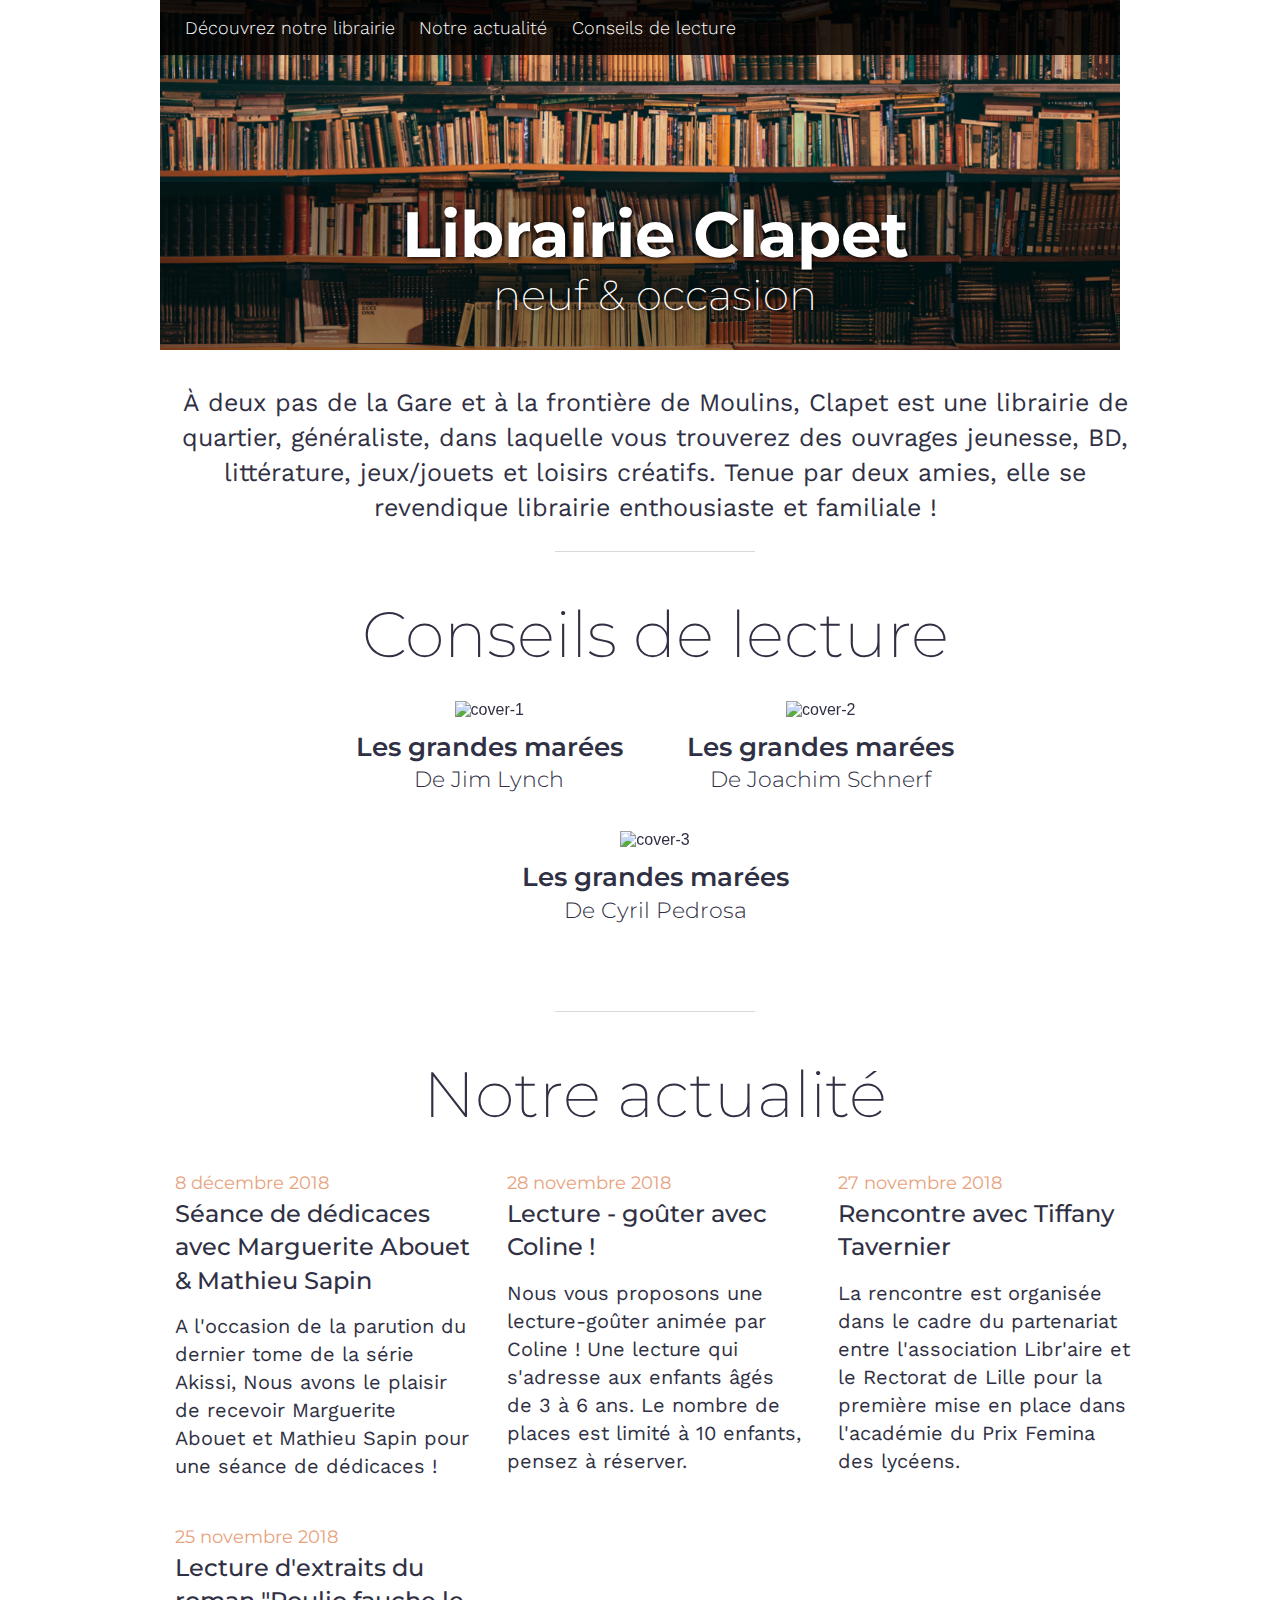
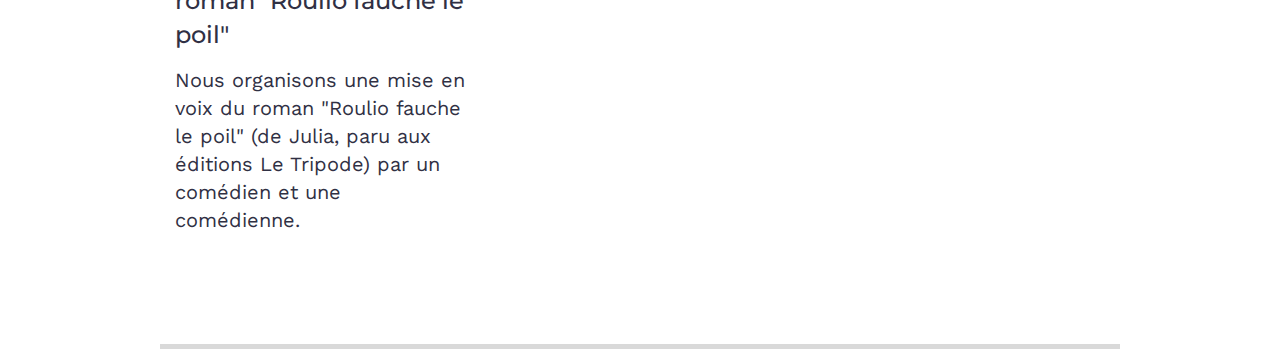
==== index.html @ ef00fdb5 "inversion photo index" ====
<!DOCTYPE html>
<html>
<head>
  <title>Librairie Clapet</title>
  <meta name="description" content="Librairie généraliste et enthousiaste !">
  <meta charset="utf-8">
  <meta http-equiv="Content-Type" content="text/html; charset=utf-8">
  <meta http-equiv="X-UA-Compatible" content="IE=edge,chrome=1">
  <meta name="viewport" content=", width=device-width, initial-scale=1">
  <link rel="shortcut icon" href="./img/favicon.ico">
  <link rel="apple-touch-icon" href="./img/favicon.ico">
  <link rel="stylesheet" href="./css/reset.css">
  <link rel="stylesheet" href="./css/main.css">
  <link href="https://fonts.googleapis.com/css?family=Montserrat:200,300,400,500,600,700|Work+Sans" rel="stylesheet">
</head>
<body>

  <div class="header page-index" id="header">
    <nav class="header__nav nav-main">
      <ul class="nav-main__list container">
        <li class="nav-main__item"><a class="nav-main__link" href="./decouvrez-notre-librairie.html">Découvrez notre librairie</a></li>
        <li class="nav-main__item"><a class="nav-main__link" href="./notre-actualite.html">Notre actualité</a></li>
        <li class="nav-main__item"><a class="nav-main__link" href="./conseils-de-lecture.html">Conseils de lecture</a></li>
      </ul>
    </nav>

    <a class="header__content container" href="./index.html">
      <h1 class="header__title">Librairie Clapet</h1>
      <p class="header__subtitle">neuf &amp; occasion</p>
    </a>
  </div>

  <div class="container page-index">
    <p class="chapo">À deux pas de la Gare et à la frontière de Moulins, Clapet est une librairie de quartier, généraliste, dans laquelle vous trouverez des ouvrages jeunesse, BD, littérature, jeux/jouets et loisirs créatifs. Tenue par deux amies, elle se revendique librairie enthousiaste et familiale !</p>

    <hr class="separator">

    <h2 class="index-title">Conseils de lecture</h2>
    <div class="honey-pot-list">
      <div class="honey-pot"><a class="honey-pot__link link-block" href="./conseils-de-lecture.html">
        <div class="honey-pot__thumbnail"><img class="honey-pot__image" src="./img/cover-1.png" alt="cover-1"></div>
        <p class="honey-pot__title">Les grandes marées</p>
        <p class="honey-pot__subtitle">De Jim Lynch</p></a></div>
        <div class="honey-pot"><a class="honey-pot__link link-block" href="./conseils-de-lecture.html">
          <div class="honey-pot__thumbnail"><img class="honey-pot__image" src="./img/cover-2.png" alt="cover-2"></div>
          <p class="honey-pot__title">Les grandes marées</p>
          <p class="honey-pot__subtitle">De Joachim Schnerf</p></a></div>
          <div class="honey-pot"><a class="honey-pot__link link-block" href="./conseils-de-lecture.html">
            <div class="honey-pot__thumbnail"><img class="honey-pot__image" src="./img/cover-3.png" alt="cover-3"></div>
            <p class="honey-pot__title">Les grandes marées</p>
            <p class="honey-pot__subtitle">De Cyril Pedrosa</p></a></div>
          </div>

<hr class="separator">

    <h2 class="index-title">Notre actualité</h2>

    <div class="news-list">
      <div class="news news-list__news">
        <a class="news__link link-block" href="./notre-actualite.html">
          <div class="news__thumbnail"><img class="news__image" src="./img/news__thumbnail-0.png" alt=""></div>
          <div class="news__content">
            <p class="news__date">8 décembre 2018</p>
            <h3 class="news__title">Séance de dédicaces avec Marguerite Abouet & Mathieu Sapin</h3>
            <p class="news__text">A l'occasion de la parution du dernier tome de la série Akissi, Nous avons le plaisir de recevoir Marguerite Abouet et Mathieu Sapin pour une séance de dédicaces !</p>
          </div>
        </a>
      </div>
      <div class="news news-list__news">
        <a class="news__link link-block" href="./notre-actualite.html">
          <div class="news__thumbnail"><img class="news__image" src="./img/news__thumbnail-1.png" alt=""></div>
          <div class="news__content">
            <p class="news__date">28 novembre 2018</p>
            <h3 class="news__title">Lecture - goûter avec Coline&nbsp;!</h3>
            <p class="news__text">Nous vous proposons une lecture-goûter animée par Coline ! Une lecture qui s'adresse aux enfants âgés de 3 à 6 ans. Le nombre de places est limité à 10 enfants, pensez à réserver.</p>
          </div>
        </a>
      </div>
      <div class="news news-list__news">
        <a class="news__link link-block" href="./notre-actualite.html">
          <div class="news__thumbnail"><img class="news__image" src="./img/news__thumbnail-2.png" alt=""></div>
          <div class="news__content">
            <p class="news__date">27 novembre 2018</p>
            <h3 class="news__title">Rencontre avec Tiffany Tavernier</h3>
            <p class="news__text">La rencontre est organisée dans le cadre du partenariat entre l'association Libr'aire et le Rectorat de Lille pour la première mise en place dans l'académie du Prix Femina des lycéens.</p>
          </div>
        </a>
      </div>
      <div class="news news-list__news">
        <a class="news__link link-block" href="./notre-actualite.html">
          <div class="news__thumbnail"><img class="news__image" src="./img/news__thumbnail-3.png" alt=""></div>
          <div class="news__content">
            <p class="news__date">25 novembre 2018</p>
            <h3 class="news__title">Lecture d'extraits du roman "Roulio fauche le poil"</h3>
            <p class="news__text">Nous organisons une mise en voix du roman "Roulio fauche le poil" (de Julia, paru aux éditions Le Tripode) par un comédien et une comédienne.</p>
          </div>
        </a>
      </div>
    </div>

   

   

          <script src="./js/main.js"></script>
        </body>
        </html>
---- css/main.css ----
/**
* -----------
* Global
* -----------
*/

body {
  max-width: 960px;
  margin: auto;
  border-bottom: 5px solid #d9d9d9;
  padding-bottom: 75px;
  font-family: Helvetica, Arial, sans-serif;
  font-weight: 400;
  color: #303044;
}

p, li, td, th, textarea, caption, pre, blockquote, label, input, select, textarea {
  font-size: 1.4em;
  line-height: 1.4;
}

li {
  margin: 5px 0;
}

p {
  margin: 15px 0;
}

b, strong, optgroup {
  font-weight: 700;
}

h1 {
  margin: 25px 0;
  font-size: 4.5em;
  font-weight: 700;
}

h2 {
  margin: 25px 0;
  font-size: 3.5em;
  font-weight: 200;
}

h3 {
  margin: 25px 0;
  font-size: 2.6em;
  font-weight: 200;
}

h4 {
  margin: 20px 0;
  font-size: 1.6em;
}

h5 {
  margin: 20px 0;
  font-size: 1.6em;
}

h6 {
  margin: 15px 0;
  font-size: 1.4em;
}

h1, h2, h3, h4, h5, h6 {
  font-family: 'Montserrat', sans-serif;
  line-height: 1;
}

a, button {
  color: #d86324;
  text-decoration: none;
}
a:hover, button:hover {
  text-decoration: underline;
}

button {
  background-color: transparent;
  color: #d86324;
}


/**
* -----------
* Layout
* -----------
*/

.container {
  margin: auto;
  padding: 0 15px;
  width: 960px;
  max-width: 100%;
}

.text-container {
  margin: auto;
  max-width: 960px;
}

.columns {
  display: flex;
}

.column {
  max-width: 100%;
}

.column + .column {
  margin-left: 40px;
}

.column--50 {
  width: 50%;
}

.column--grow {
  flex-grow: 1;
}

.column--shrink {
  flex-shrink: 1;
}

.column--580 {
  width: 580px;
}


/**
* -----------
* Objects
* -----------
*/

.list-inline {
  display: block;
  margin: 0;
  padding: 0;
}
.list-inline > * {
  display: inline-block;
  margin: 5px;
  padding: 0;
}

@media screen and (min-width: 780px) {
  .list-flex {
    display: flex;
    justify-content: space-between;
  }
}

.link-block {
  display: block;
  color: inherit;
}
.link-block:hover {
  text-decoration: none;
}

.align-left {
  text-align: left;
}

.align-center {
  text-align: center;
}

.align-right {
  text-align: right;
}

.align-justify {
  text-align: justify;
}

.align-justify.align-center {
  text-align-last: center;
}

/**
* texts & images
*/

.important {
  font-size: 2.5em;
}

.introduction {
  font-size: 1.7em;
}

.chapo {
  font-size: 25px;
  font-family: 'Work Sans', sans-serif;
  font-weight: 400;
  text-align: center;
  width: 960px;
  height: 116px;
}

.full-width {
  display: block;
  width: 100%;
  margin: 50px auto;
}


/**
* -----------
* Components
* -----------
*/


/**
* header
*/
.header {
  position: relative;
  margin-right: auto;
  margin-left: auto;
  margin-bottom: 35px;
  width: 960px;
  height: 350px;
  background: url("../img/background.jpg");
  background-size: cover;
  background-position: center bottom;
  overflow: hidden;
}


.header__content {
  display: block;
  margin: 0;
  position: absolute;
  padding-top: 20px;
  padding-bottom: 25px;
  bottom: 0;
  width: 100%;
  text-align: center;
  color: white;
  font-family: "Montserrat", "Avenir Next", Helvetica, Arial, sans-serif;
  text-shadow: 1px 1px 4px #000;
  background: rgba(0, 0, 0, 0.4);
}
.header__content:hover {
  text-decoration: none;
}

.header__title {
  font-size: 64px;
  margin: 0;
  font-weight: 700;
}

.header__subtitle {
  margin: 0;
  font-size: 42px;
  font-weight: 200;
  text-shadow: 1px 1px 5px #000;
}


.header__nav {
  background-color: rgba(0, 0, 0, 0.85);
}

.nav-main__item {
  display: inline-block;
}

.nav-main__link {
  display: block;
  font-size: 18px;
  padding: 10px;
  color: #fff;
  font-family: 'Work Sans', sans-serif;
  font-weight: 300;

}
.nav-main__link:hover {
  text-decoration: none;
  color: #d86324;
}


/**
* separator
*/
.separator {
  display: block;
  margin: 50px auto;
  width: 200px;
  height: 1px;
  border: none;
  background-color: #d9d9d9;
}


/**
* honey-pot
*/

.honey-pot-list {
  text-align: center;
}

.honey-pot {
  display: inline-block;
  margin: 0 30px 35px 30px;
  text-align: center;
}

.honey-pot__link {
  color: #303044;
}
.honey-pot__link:hover {
  color: #d86324;
}

.honey-pot__thumbnail {
  position: relative;
  display: inline-block;
  margin-bottom: 10px;
  filter: grayscale(0);
}

.honey-pot__thumbnail:hover {
  filter: grayscale(60%);
}

.honey-pot__thumbnail img {
  display: block;
}

.honey-pot__title {
  margin: 0;
  font-size: 26px;
  font-weight: 600;
  font-family: 'Montserrat', sans-serif;
}

.honey-pot__subtitle {
  margin: 0;
  font-size: 22px;
  font-weight: 300;
  font-family: 'Montserrat', sans-serif;
}



/**
* news
*/

.news__link:hover {
  color: #d86324;
}

.news__link:hover .news__thumbnail {
  -webkit-filter: grayscale(60%);
  filter: grayscale(60%);
  -webkit-transition-delay: 0ms;
  -o-transition-delay: 0ms;
  transition-delay: 0ms;
}


.news__thumbnail {
  margin-bottom: 10px;
  filter: grayscale(0);
}

.news__image {
  display: block;
  width: 100%;
}

.news__date {
  margin: 0;
  font-weight: 400;
  color: #e8a27d;
  font-size: 18px;
  font-family: 'Montserrat', sans-serif;
}

.news__title {
  margin: 0 0 15px;
  font-weight: 500;
  font-size: 24px;
  line-height: 1.4;
  font-family: 'Montserrat', sans-serif;
}

.news__text {
  margin: 0;
  font-size: 20px;
  line-height: 1.4;
  font-weight: 400;
  font-family: 'Work Sans', sans-serif;
}

.page-list .news {
  margin: 0 auto 20px auto;
  border-bottom: 1px solid #b0b0c5;
  padding-bottom: 20px;
  max-width: 320px;
}

.news--main {
  padding-bottom: 35px;
  border-bottom: 1px solid #b0b0c5;
}
.news--main .news__link {
  display: flex;
  align-items: flex-start;
}
.news--main .news__thumbnail {
  margin-bottom: 0;
  margin-right: 40px;
  min-width: 360px;
}

/**
* news-list
*/
.news-list {
  display: grid;
  grid-gap: 35px;
  grid-template-columns: repeat(3, 1fr);
  grid-template-rows: auto;
  margin-bottom: 35px;
}

.news-list .news-list__news--main {
  grid-column: span 3;
}

.news-list__news {
  grid-column: span 1;
}

/**
* -----------
* Trumps
* -----------
*/


/**
* single
*/
.page-single {
  text-align: justify;
}

.page-single__header {
  margin-bottom: 75px;
}

.page-single__title {
  margin: 0;
  font-size: 5.6em;
  line-height: 1.4;
  font-weight: 500;
}

.page-single__subtitle {
  margin: 0;
  font-size: 3.2em;
  font-weight: 200;
}


/**
* decouvrez-notre-librairie
*/
.container.decouvrez-notre-librairie {
  text-align: center;
}

/**
* index
*/
.index-title {
  text-align: center;
  margin-bottom: 35px;
  font-size: 64px;
  font-weight: 200;
  font-family: 'Montserrat', sans-serif;
}
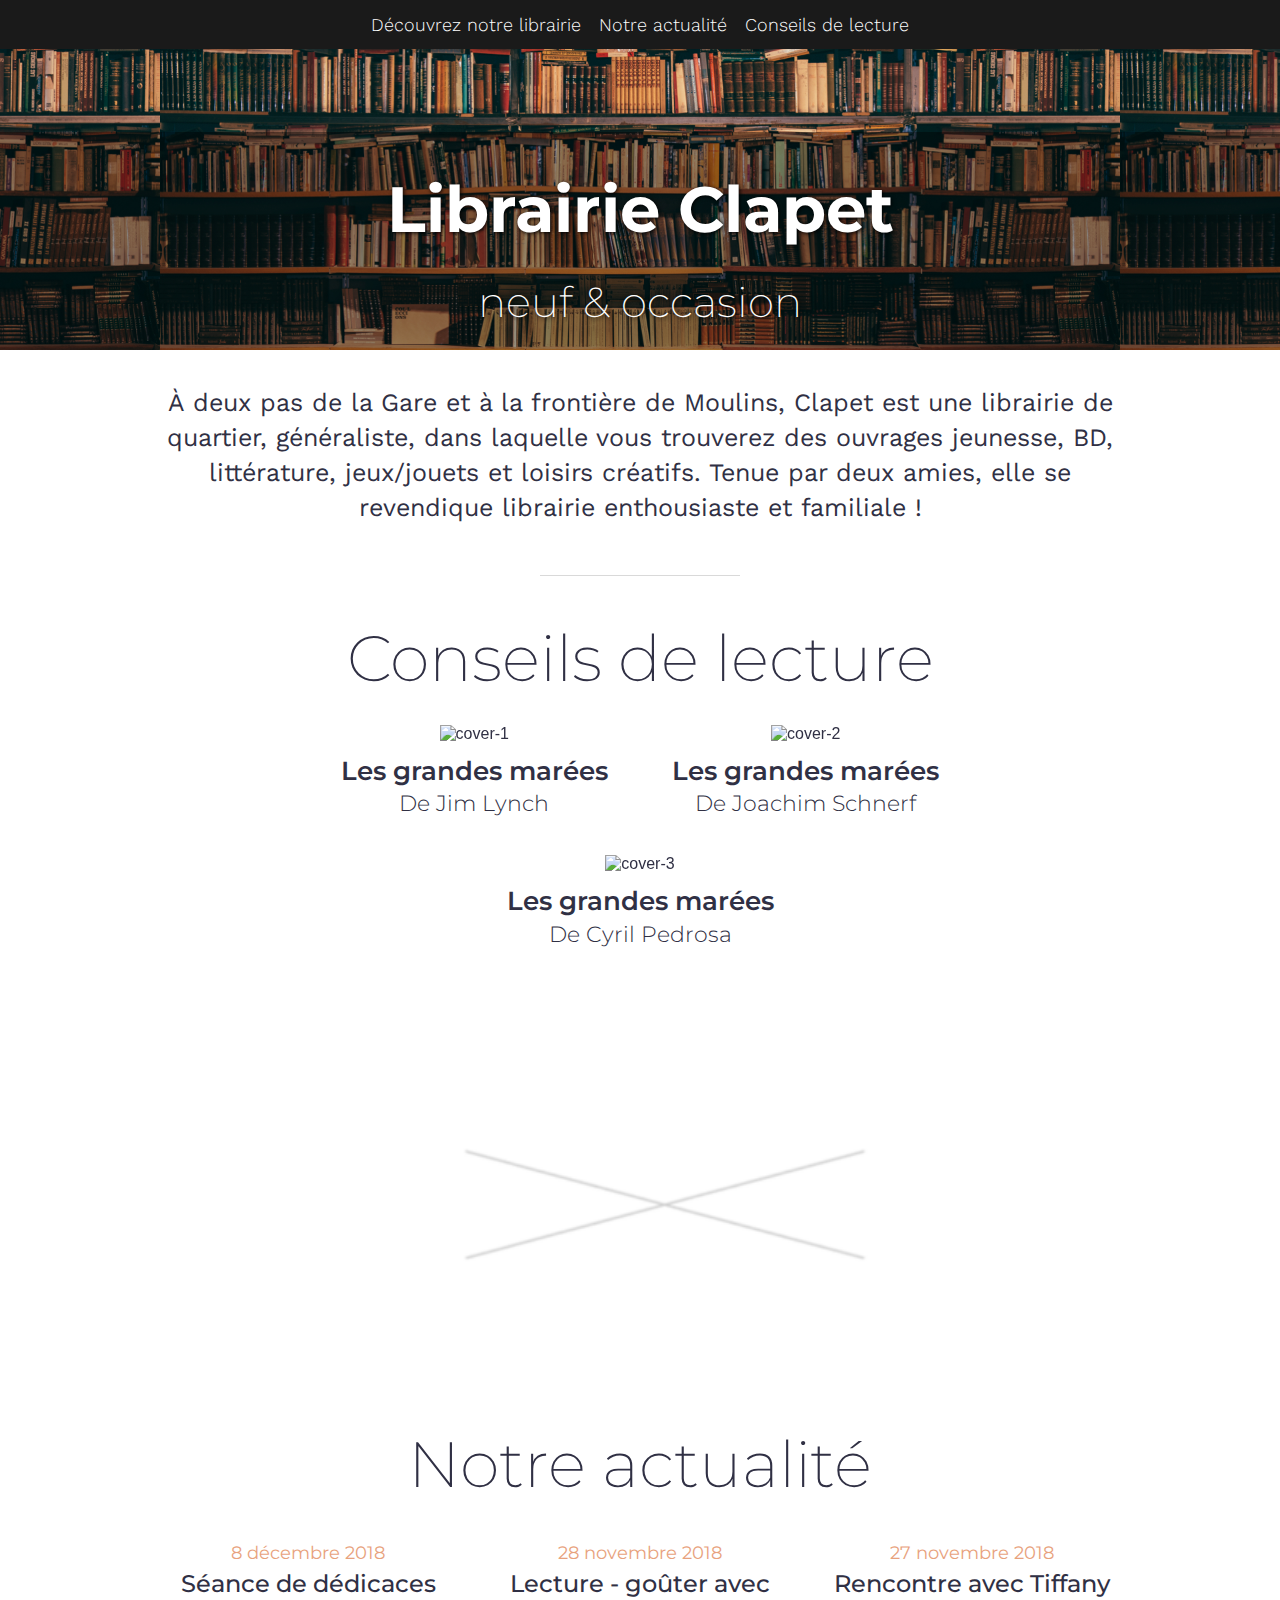
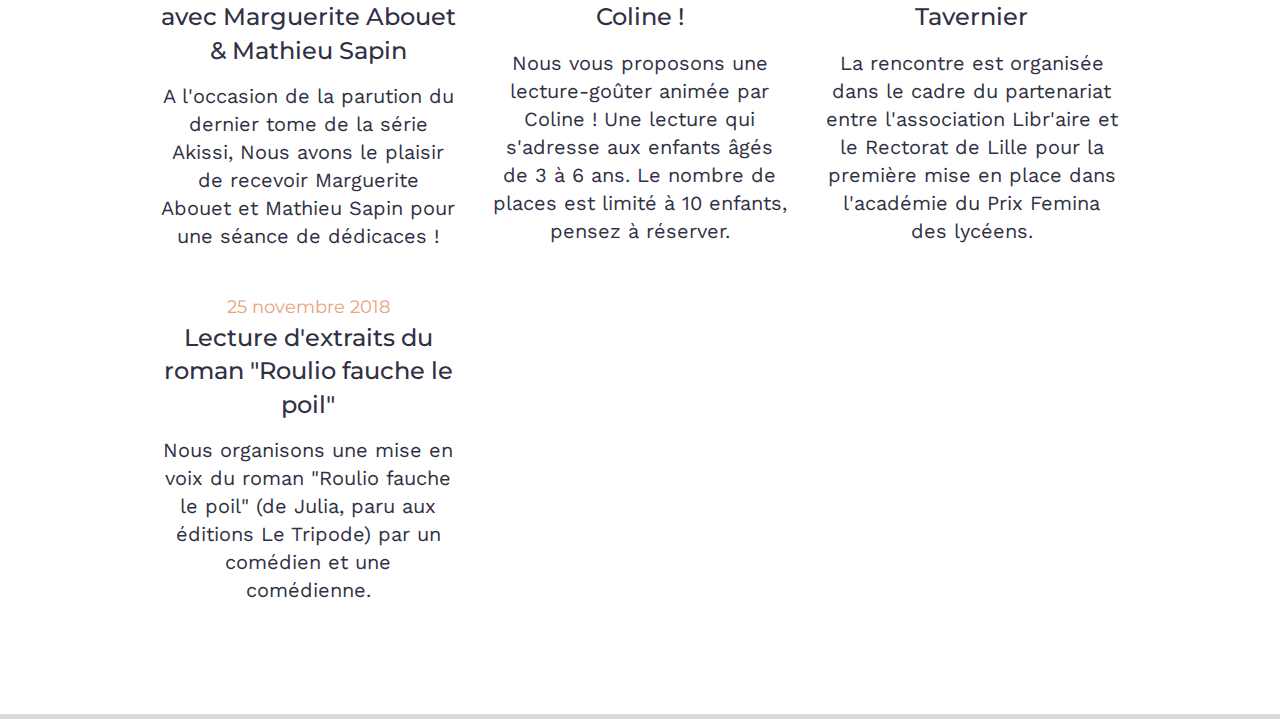
==== commit 2350795c: "citation" ====
--- a/index.html
+++ b/index.html
@@ -51,7 +51,7 @@
             <p class="honey-pot__subtitle">De Cyril Pedrosa</p></a></div>
           </div>
 
-<hr class="separator">
+<img class="news__image" src="./img/separateur1.png" alt="">
 
     <h2 class="index-title">Notre actualité</h2>
 
--- a/css/main.css
+++ b/css/main.css
@@ -6,7 +6,6 @@
 */
 
 body {
-  max-width: 960px;
   margin: auto;
   border-bottom: 5px solid #d9d9d9;
   padding-bottom: 75px;
@@ -92,7 +91,8 @@
 
 .container {
   margin: auto;
-  padding: 0 15px;
+  padding: 0px;
+  text-align: center;
   width: 960px;
   max-width: 100%;
 }
@@ -200,8 +200,6 @@
   font-family: 'Work Sans', sans-serif;
   font-weight: 400;
   text-align: center;
-  width: 960px;
-  height: 116px;
 }
 
 .full-width {
@@ -226,10 +224,9 @@
   margin-right: auto;
   margin-left: auto;
   margin-bottom: 35px;
-  width: 960px;
   height: 350px;
   background: url("../img/background.jpg");
-  background-size: cover;
+  background-size: 960px;
   background-position: center bottom;
   overflow: hidden;
 }
@@ -240,7 +237,7 @@
   margin: 0;
   position: absolute;
   padding-top: 20px;
-  padding-bottom: 25px;
+  padding-bottom: 18px;
   bottom: 0;
   width: 100%;
   text-align: center;
@@ -255,7 +252,7 @@
 
 .header__title {
   font-size: 64px;
-  margin: 0;
+  margin-bottom: 32px;
   font-weight: 700;
 }
 
@@ -268,7 +265,7 @@
 
 
 .header__nav {
-  background-color: rgba(0, 0, 0, 0.85);
+  background-color: #1a1a1a;
 }
 
 .nav-main__item {
@@ -278,7 +275,7 @@
 .nav-main__link {
   display: block;
   font-size: 18px;
-  padding: 10px;
+  padding: 7px;
   color: #fff;
   font-family: 'Work Sans', sans-serif;
   font-weight: 300;
@@ -495,3 +492,35 @@
   font-weight: 200;
   font-family: 'Montserrat', sans-serif;
 }
+
+.text-citation {
+color: #e8a27d;
+border-left: 4px solid grey;
+font-size: 24px;
+font-weight: 200;
+font-family: 'Montserrat', sans-serif;
+}
+
+.autor-citation {
+  font-family: 'Work Sans', sans-serif;
+  font-weight: 400;
+  font-size: 16px;
+  color: #1a1a1a;
+  text-align: right;
+}
+
+.text-citation2 {
+color: #e8a27d;
+border-left: 4px solid grey;
+font-size: 24px;
+font-weight: 200;
+font-family: 'Montserrat', sans-serif;
+}
+
+.autor-citation2 {
+  font-family: 'Work Sans', sans-serif;
+  font-weight: 400;
+  font-size: 16px;
+  color: #1a1a1a;
+  text-align: right;
+}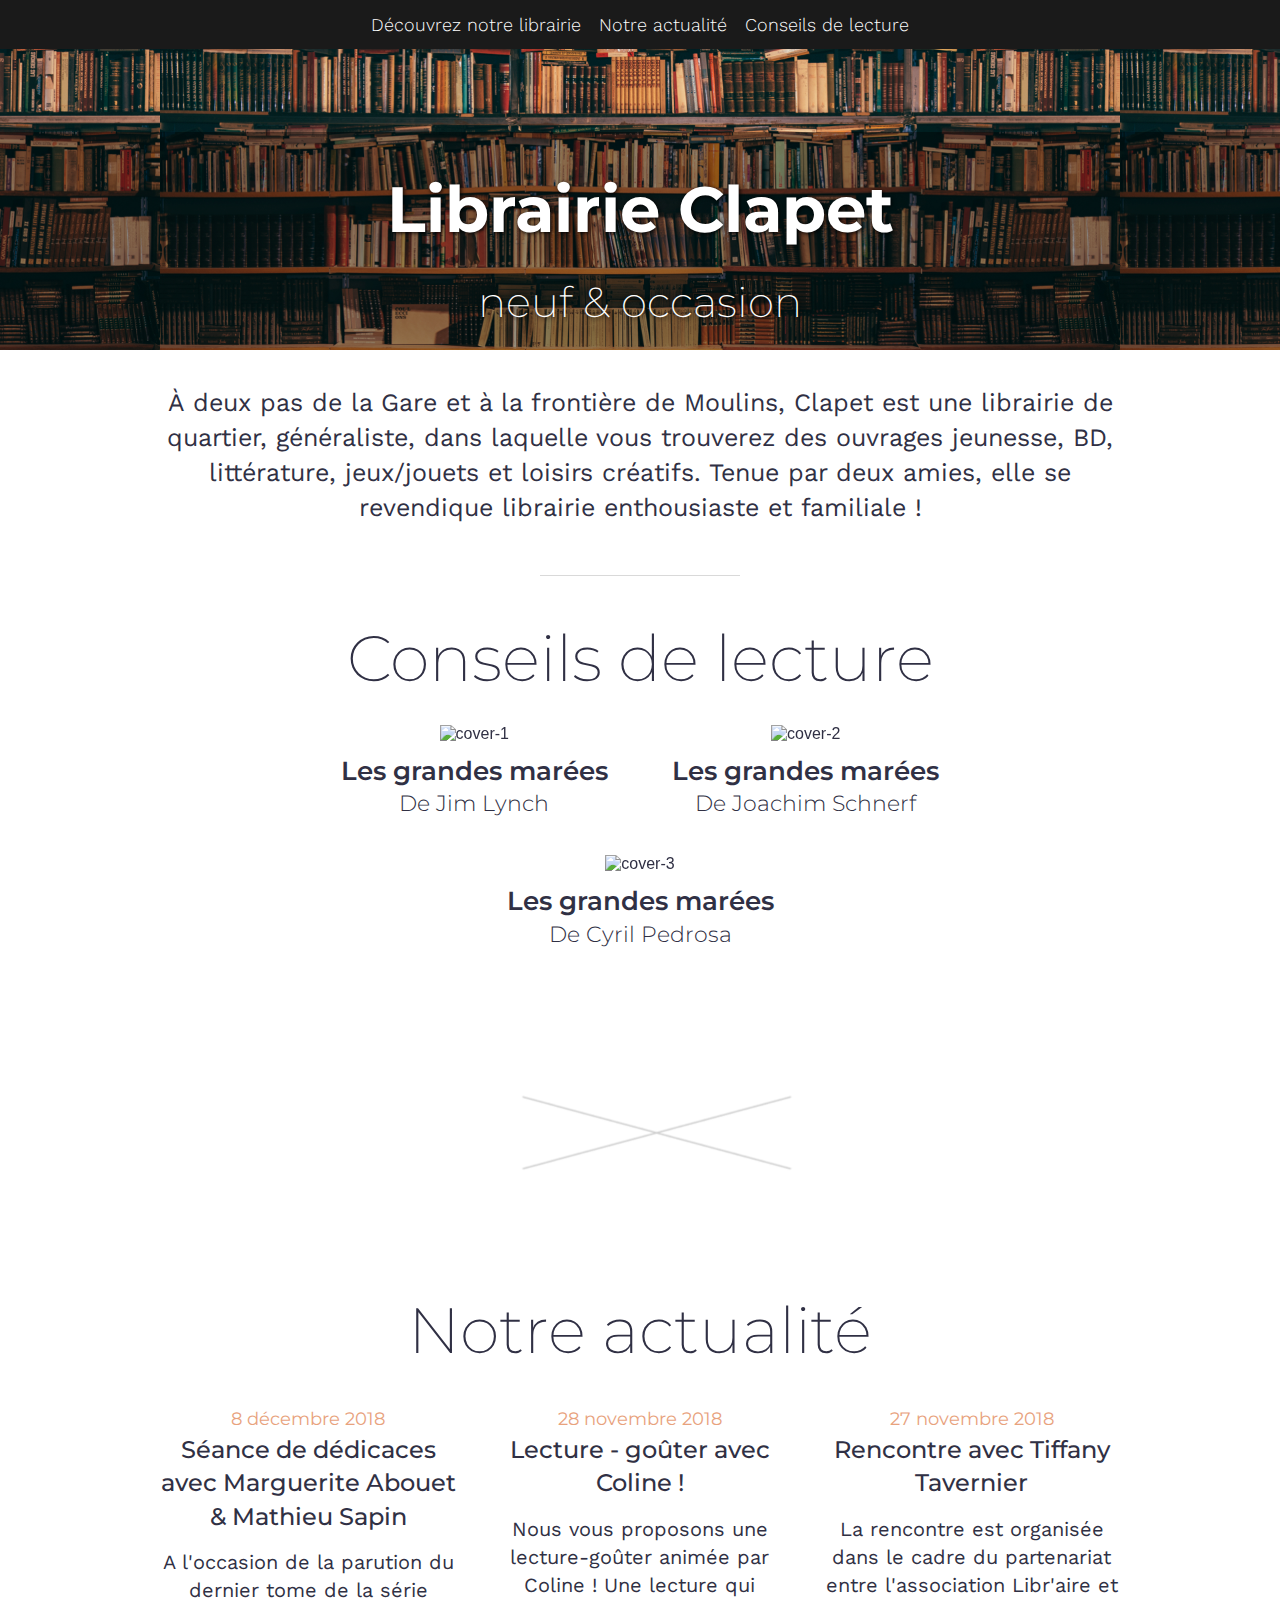
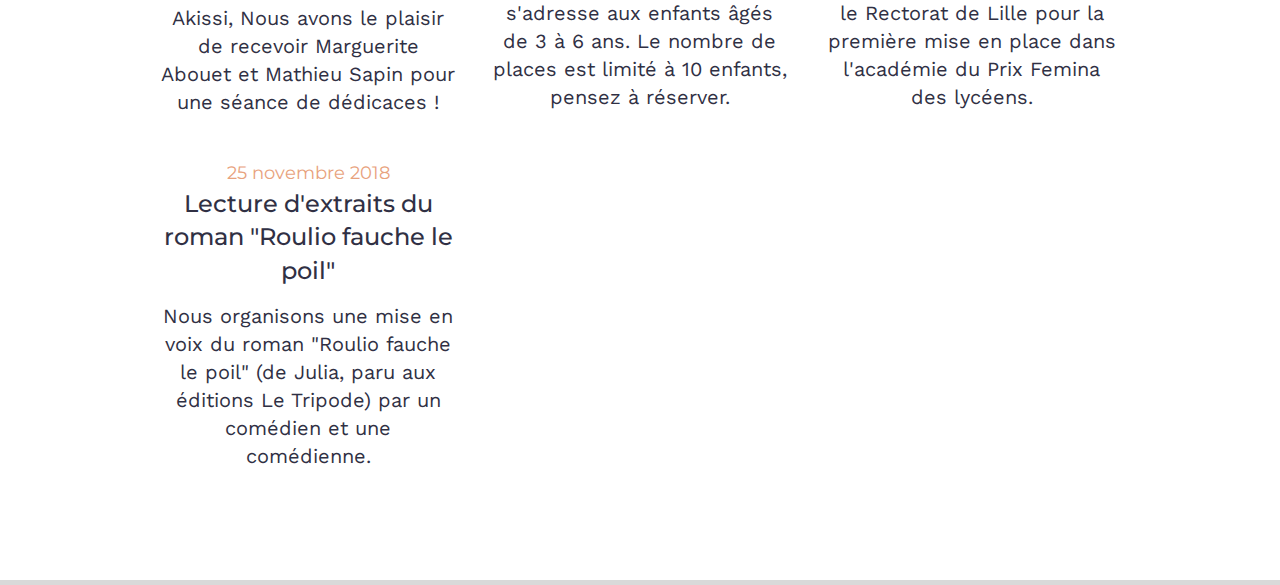
==== commit e4337215: "citation2" ====
--- a/index.html
+++ b/index.html
@@ -51,7 +51,7 @@
             <p class="honey-pot__subtitle">De Cyril Pedrosa</p></a></div>
           </div>
 
-<img class="news__image" src="./img/separateur1.png" alt="">
+<img class="separateur" src=  "./img/separateur1.png" alt="separateur1">
 
     <h2 class="index-title">Notre actualité</h2>
 
--- a/css/main.css
+++ b/css/main.css
@@ -499,6 +499,7 @@
 font-size: 24px;
 font-weight: 200;
 font-family: 'Montserrat', sans-serif;
+padding-left: 20px;
 }
 
 .autor-citation {
@@ -515,6 +516,7 @@
 font-size: 24px;
 font-weight: 200;
 font-family: 'Montserrat', sans-serif;
+padding-left: 20px;
 }
 
 .autor-citation2 {
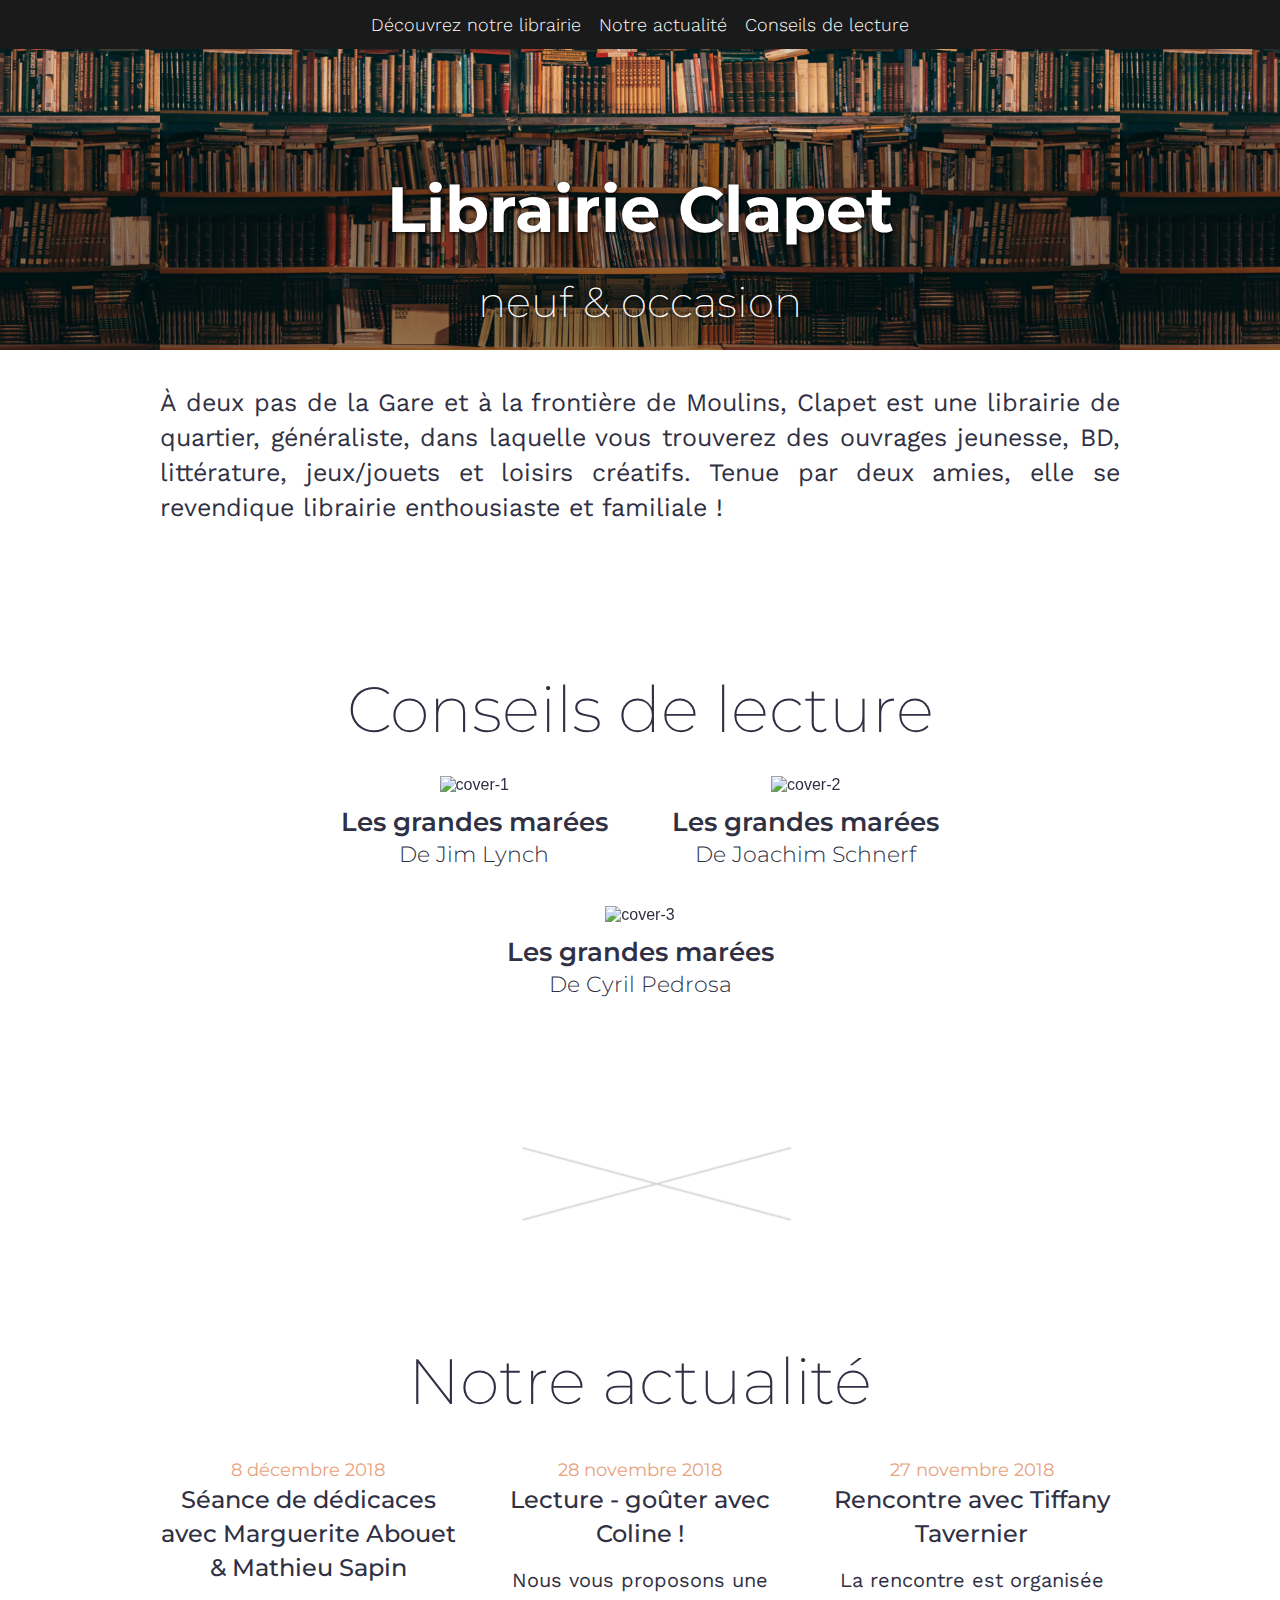
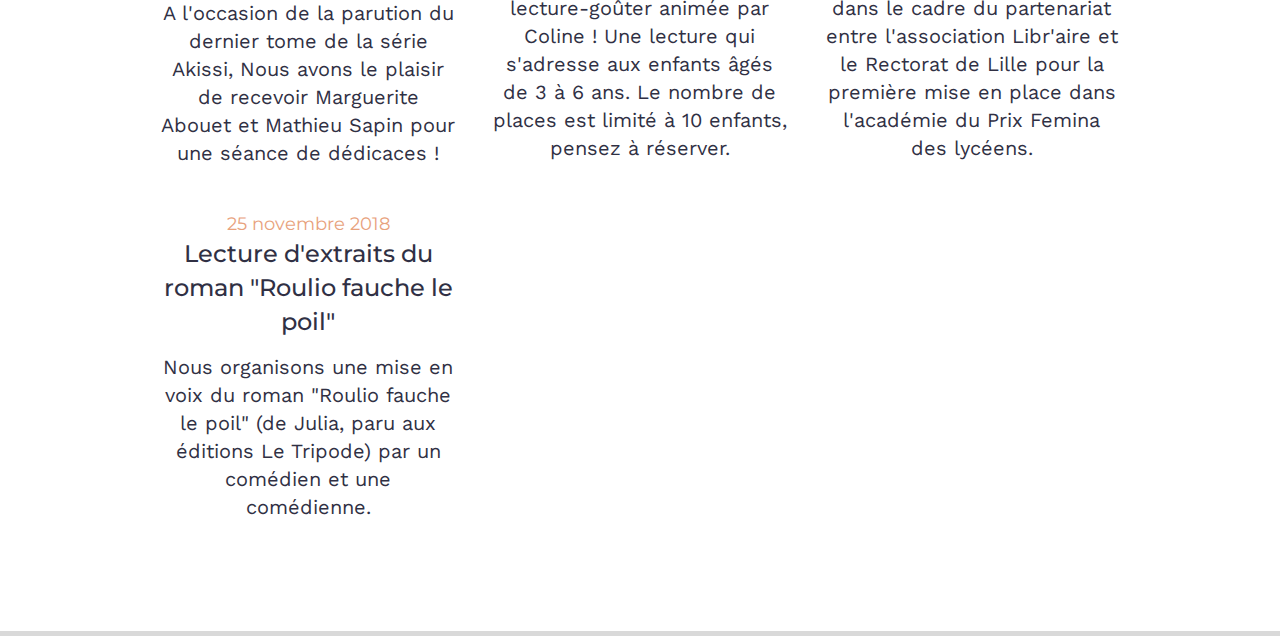
==== commit 92446209: "nouvelle page" ====
--- a/index.html
+++ b/index.html
@@ -19,7 +19,7 @@
     <nav class="header__nav nav-main">
       <ul class="nav-main__list container">
         <li class="nav-main__item"><a class="nav-main__link" href="./decouvrez-notre-librairie.html">Découvrez notre librairie</a></li>
-        <li class="nav-main__item"><a class="nav-main__link" href="./notre-actualite.html">Notre actualité</a></li>
+        <li class="nav-main__item"><a class="nav-main__link" href="/Users/jenniferpetit/Documents/GitHub/librairie-clapet/notre actualité.html">Notre actualité</a></li>
         <li class="nav-main__item"><a class="nav-main__link" href="./conseils-de-lecture.html">Conseils de lecture</a></li>
       </ul>
     </nav>
--- a/css/main.css
+++ b/css/main.css
@@ -199,7 +199,8 @@
   font-size: 25px;
   font-family: 'Work Sans', sans-serif;
   font-weight: 400;
-  text-align: center;
+  text-align: justify;
+  margin-bottom: 28px;
 }
 
 .full-width {
@@ -231,6 +232,17 @@
   overflow: hidden;
 }
 
+.page-index.header {
+  position: relative;
+  margin-right: auto;
+  margin-left: auto;
+  margin-bottom: 35px;
+  height: 350px;
+  background: url("../img/background.jpg");
+  background-size: 960px;
+  background-position: center bottom;
+  overflow: hidden;
+}
 
 .header__content {
   display: block;
@@ -293,10 +305,11 @@
 .separator {
   display: block;
   margin: 50px auto;
-  width: 200px;
-  height: 1px;
+  width: 193.2px;
+  height: 51.8px;
   border: none;
-  background-color: #d9d9d9;
+  background-color: #FFFFFF;
+  
 }
 
 
@@ -465,13 +478,15 @@
   margin: 0;
   font-size: 5.6em;
   line-height: 1.4;
-  font-weight: 500;
+  font-weight: 600;
+  font-family: 'Montserrat', sans-serif;
 }
 
 .page-single__subtitle {
   margin: 0;
   font-size: 3.2em;
   font-weight: 200;
+  font-family: 'Montserrat', sans-serif;
 }
 
 
@@ -491,6 +506,10 @@
   font-size: 64px;
   font-weight: 200;
   font-family: 'Montserrat', sans-serif;
+}
+
+.citation {
+
 }
 
 .text-citation {
@@ -500,6 +519,7 @@
 font-weight: 200;
 font-family: 'Montserrat', sans-serif;
 padding-left: 20px;
+margin-bottom: 8px;
 }
 
 .autor-citation {
@@ -508,6 +528,7 @@
   font-size: 16px;
   color: #1a1a1a;
   text-align: right;
+  margin-bottom: 50px;
 }
 
 .text-citation2 {
@@ -525,4 +546,34 @@
   font-size: 16px;
   color: #1a1a1a;
   text-align: right;
+  margin-bottom: 50px;
+}
+
+
+.colonnes {
+  display: flex;
+}
+
+.colonne-image {
+  min-width: 50%;
+}
+
+.petit-texte1 {
+font-size: 20px;
+margin-bottom: 50px;
+}
+
+.petit-texte2 {
+  font-size: 20px;
+  margin-top: 53px;
+  }
+
+  .colonne-texte {
+  margin-left: 53px;
+  }
+
+  .texte-bas {
+  font-size: 20px;
+  font-family: 'Work Sans', sans-serif;
+  font-weight: 400;
 }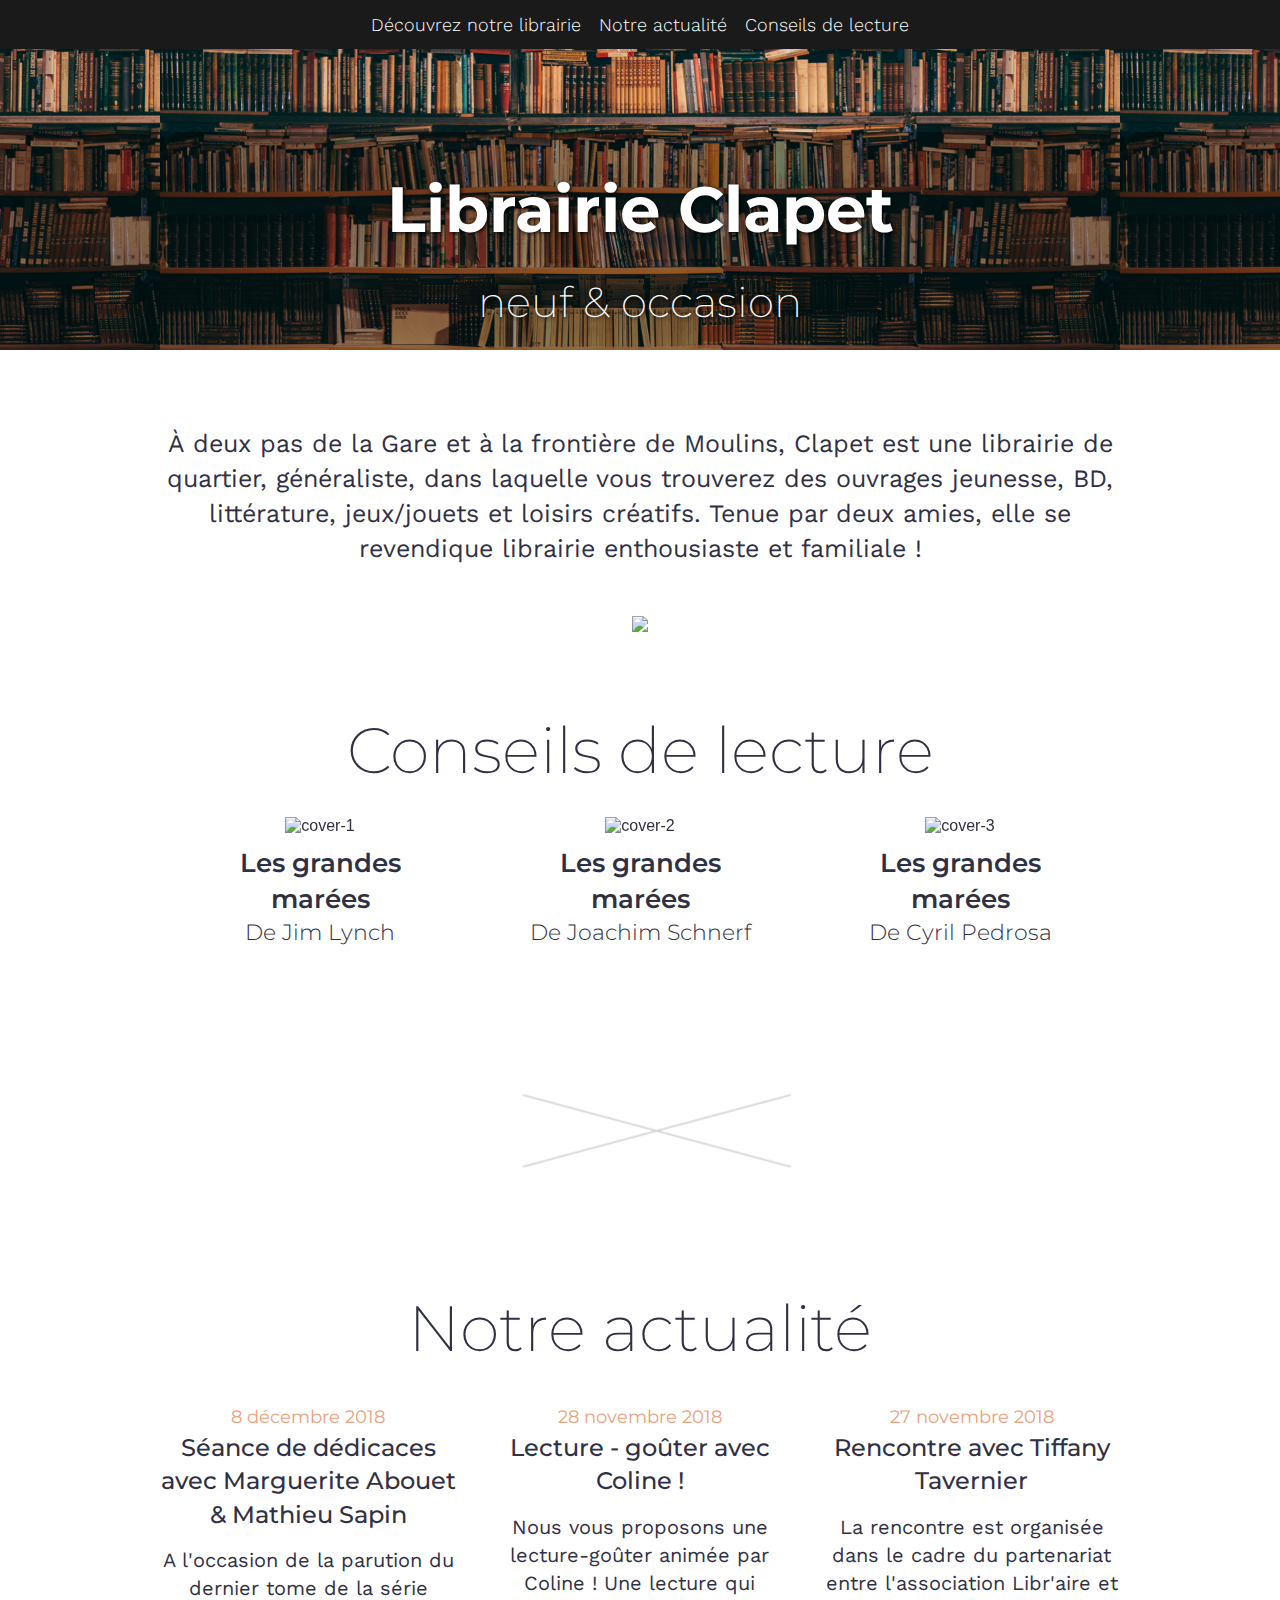
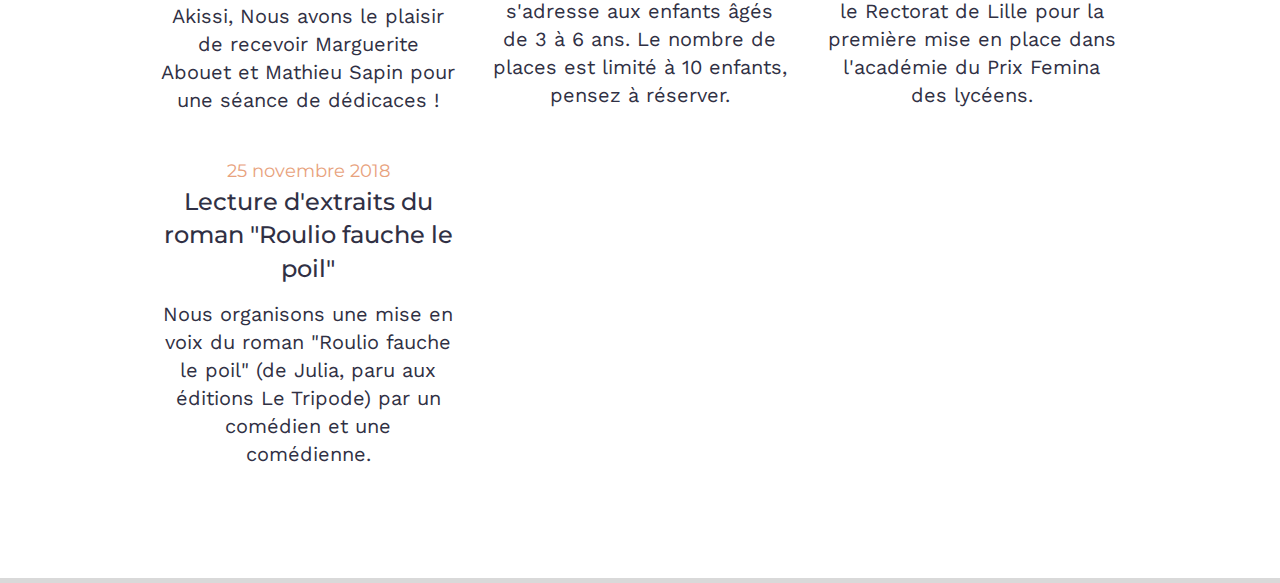
==== commit 4f36bca2: "aligner image" ====
--- a/index.html
+++ b/index.html
@@ -31,9 +31,11 @@
   </div>
 
   <div class="container page-index">
-    <p class="chapo">À deux pas de la Gare et à la frontière de Moulins, Clapet est une librairie de quartier, généraliste, dans laquelle vous trouverez des ouvrages jeunesse, BD, littérature, jeux/jouets et loisirs créatifs. Tenue par deux amies, elle se revendique librairie enthousiaste et familiale !</p>
+    <p class="chapo-index">À deux pas de la Gare et à la frontière de Moulins, Clapet est une librairie de quartier, généraliste, dans laquelle vous trouverez des ouvrages jeunesse, BD, littérature, jeux/jouets et loisirs créatifs. Tenue par deux amies, elle se revendique librairie enthousiaste et familiale !</p>
 
-    <hr class="separator">
+    <div class="separator">
+        <img src="/Users/jenniferpetit/Documents/GitHub/librairie-clapet/img/bon separateur.png">
+      </div>
 
     <h2 class="index-title">Conseils de lecture</h2>
     <div class="honey-pot-list">
--- a/css/main.css
+++ b/css/main.css
@@ -195,12 +195,30 @@
   font-size: 1.7em;
 }
 
-.chapo {
+.chapo-index {
   font-size: 25px;
   font-family: 'Work Sans', sans-serif;
   font-weight: 400;
+  text-align: center;
+  margin-bottom: 50px;
+  margin-top: 76px;
+}
+
+.chapo-conseil {
+  font-size: 25px;
+  font-family: 'Work Sans';
+  font-weight: 400;
   text-align: justify;
   margin-bottom: 28px;
+}
+
+.chapo-decrouvrenotrelibrairie {
+  font-size: 25px;
+  font-family: 'Work Sans', sans-serif;
+  font-weight: 400;
+  text-align: center;
+  margin-bottom: 60px;
+  margin-top: 85px;
 }
 
 .full-width {
@@ -319,6 +337,7 @@
 
 .honey-pot-list {
   text-align: center;
+  display: flex;
 }
 
 .honey-pot {
@@ -576,4 +595,13 @@
   font-size: 20px;
   font-family: 'Work Sans', sans-serif;
   font-weight: 400;
+}
+
+
+.nous-trouver {
+  font-size: 60px;
+  font-family: 'Montserrat';
+  font-weight: 200;
+  margin-top: 52.2px;
+  margin-bottom: 57px;
 }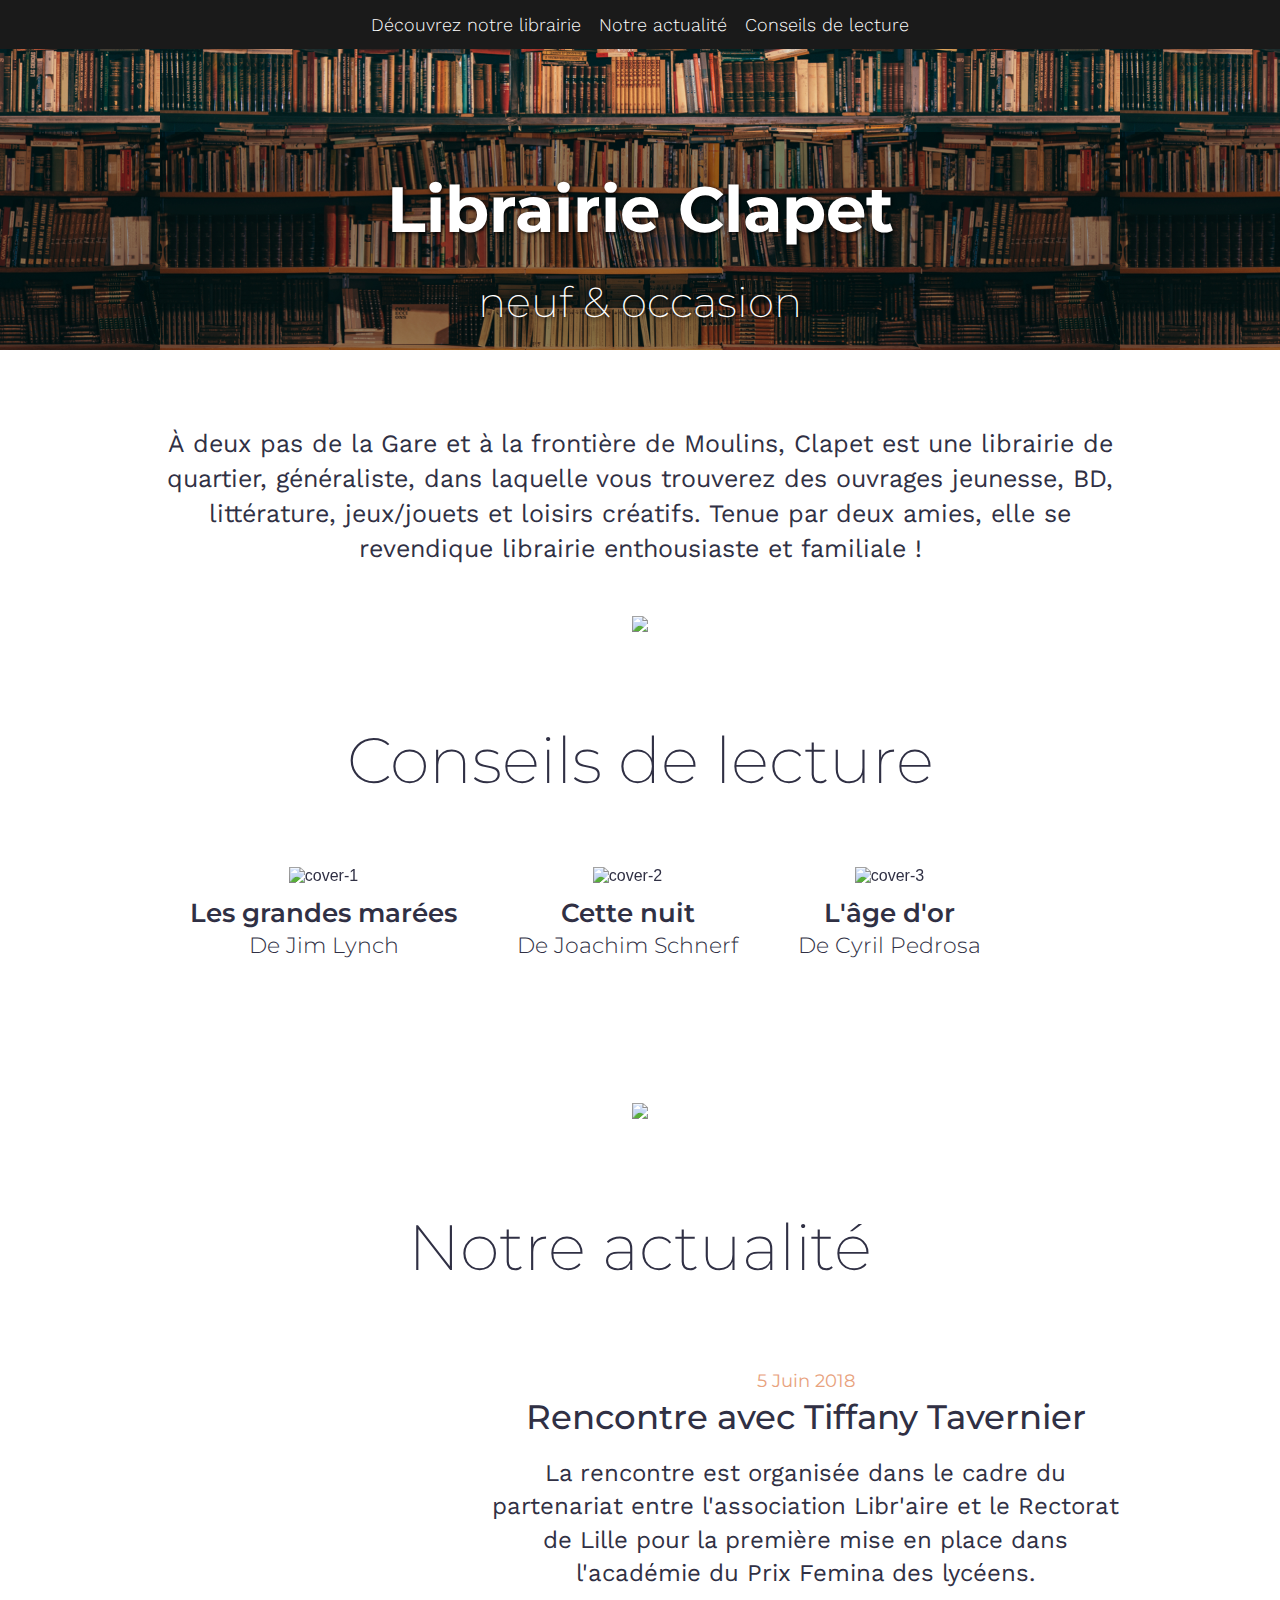
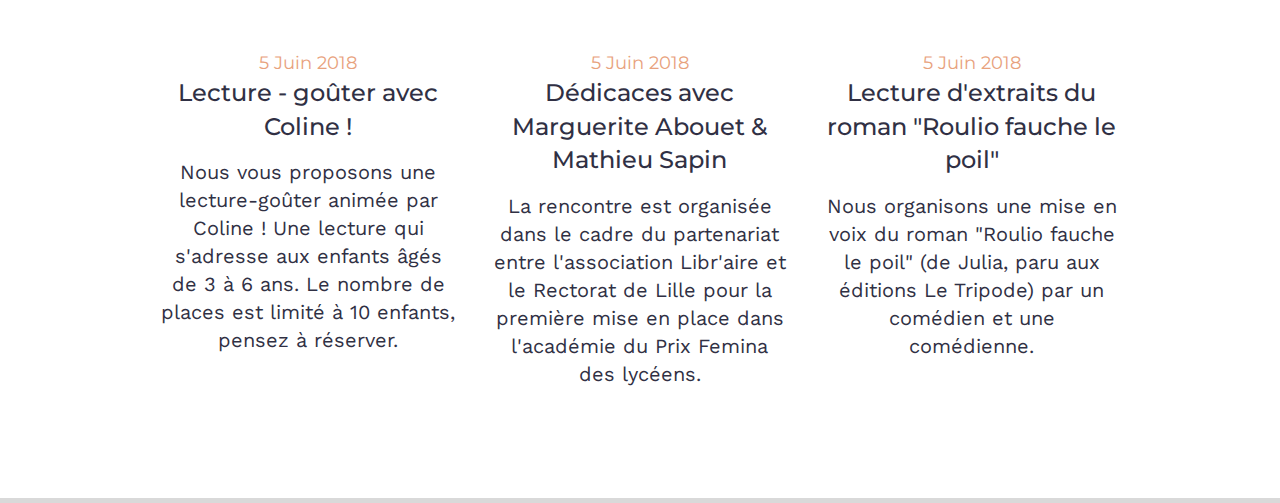
==== commit 1f348e9e: "index bas" ====
--- a/index.html
+++ b/index.html
@@ -45,34 +45,38 @@
         <p class="honey-pot__subtitle">De Jim Lynch</p></a></div>
         <div class="honey-pot"><a class="honey-pot__link link-block" href="./conseils-de-lecture.html">
           <div class="honey-pot__thumbnail"><img class="honey-pot__image" src="./img/cover-2.png" alt="cover-2"></div>
-          <p class="honey-pot__title">Les grandes marées</p>
+          <p class="honey-pot__title">Cette nuit</p>
           <p class="honey-pot__subtitle">De Joachim Schnerf</p></a></div>
           <div class="honey-pot"><a class="honey-pot__link link-block" href="./conseils-de-lecture.html">
             <div class="honey-pot__thumbnail"><img class="honey-pot__image" src="./img/cover-3.png" alt="cover-3"></div>
-            <p class="honey-pot__title">Les grandes marées</p>
+            <p class="honey-pot__title">L'âge d'or</p>
             <p class="honey-pot__subtitle">De Cyril Pedrosa</p></a></div>
           </div>
 
-<img class="separateur" src=  "./img/separateur1.png" alt="separateur1">
+          <div class="separator1">
+              <img src="/Users/jenniferpetit/Documents/GitHub/librairie-clapet/img/bon separateur.png">
+            </div>
 
     <h2 class="index-title">Notre actualité</h2>
+
+
+    <div class="premier-liste">
+              <div class="news__thumbnail"><img class="news__image" src="./img/news__thumbnail-0.png" alt=""></div>
+              <div class="news-big">
+              <p class="news__content">
+                <p class="news__date">5 Juin 2018</p>
+                <h3 class="news__title-first">Rencontre avec Tiffany Tavernier</h3>
+                <p class="news__text-first">La rencontre est organisée dans le cadre du partenariat entre l'association Libr'aire et le Rectorat de Lille pour la première mise en place dans l'académie du Prix Femina des lycéens.</p>
+              </p>
+              </div>
+          </div>
 
     <div class="news-list">
       <div class="news news-list__news">
         <a class="news__link link-block" href="./notre-actualite.html">
-          <div class="news__thumbnail"><img class="news__image" src="./img/news__thumbnail-0.png" alt=""></div>
-          <div class="news__content">
-            <p class="news__date">8 décembre 2018</p>
-            <h3 class="news__title">Séance de dédicaces avec Marguerite Abouet & Mathieu Sapin</h3>
-            <p class="news__text">A l'occasion de la parution du dernier tome de la série Akissi, Nous avons le plaisir de recevoir Marguerite Abouet et Mathieu Sapin pour une séance de dédicaces !</p>
-          </div>
-        </a>
-      </div>
-      <div class="news news-list__news">
-        <a class="news__link link-block" href="./notre-actualite.html">
           <div class="news__thumbnail"><img class="news__image" src="./img/news__thumbnail-1.png" alt=""></div>
           <div class="news__content">
-            <p class="news__date">28 novembre 2018</p>
+            <p class="news__date">5 Juin 2018</p>
             <h3 class="news__title">Lecture - goûter avec Coline&nbsp;!</h3>
             <p class="news__text">Nous vous proposons une lecture-goûter animée par Coline ! Une lecture qui s'adresse aux enfants âgés de 3 à 6 ans. Le nombre de places est limité à 10 enfants, pensez à réserver.</p>
           </div>
@@ -82,8 +86,8 @@
         <a class="news__link link-block" href="./notre-actualite.html">
           <div class="news__thumbnail"><img class="news__image" src="./img/news__thumbnail-2.png" alt=""></div>
           <div class="news__content">
-            <p class="news__date">27 novembre 2018</p>
-            <h3 class="news__title">Rencontre avec Tiffany Tavernier</h3>
+            <p class="news__date">5 Juin 2018</p>
+            <h3 class="news__title">Dédicaces avec Marguerite Abouet & Mathieu Sapin</h3>
             <p class="news__text">La rencontre est organisée dans le cadre du partenariat entre l'association Libr'aire et le Rectorat de Lille pour la première mise en place dans l'académie du Prix Femina des lycéens.</p>
           </div>
         </a>
@@ -92,7 +96,7 @@
         <a class="news__link link-block" href="./notre-actualite.html">
           <div class="news__thumbnail"><img class="news__image" src="./img/news__thumbnail-3.png" alt=""></div>
           <div class="news__content">
-            <p class="news__date">25 novembre 2018</p>
+            <p class="news__date">5 Juin 2018</p>
             <h3 class="news__title">Lecture d'extraits du roman "Roulio fauche le poil"</h3>
             <p class="news__text">Nous organisons une mise en voix du roman "Roulio fauche le poil" (de Julia, paru aux éditions Le Tripode) par un comédien et une comédienne.</p>
           </div>
--- a/css/main.css
+++ b/css/main.css
@@ -327,9 +327,7 @@
   height: 51.8px;
   border: none;
   background-color: #FFFFFF;
-  
-}
-
+}
 
 /**
 * honey-pot
@@ -521,15 +519,13 @@
 */
 .index-title {
   text-align: center;
-  margin-bottom: 35px;
+  margin-bottom: 75px;
+  margin-top: 60px;
   font-size: 64px;
   font-weight: 200;
   font-family: 'Montserrat', sans-serif;
 }
 
-.citation {
-
-}
 
 .text-citation {
 color: #e8a27d;
@@ -604,4 +600,55 @@
   font-weight: 200;
   margin-top: 52.2px;
   margin-bottom: 57px;
+}
+
+
+
+.separator1 {
+  display: block;
+  margin: 50px auto;
+  margin-bottom: 43.2px;
+  margin-top: 106px;
+  width: 193.2px;
+  height: 51.8px;
+  border: none;
+  background-color: #FFFFFF;
+}
+
+
+.news__title-first {
+  margin: 0 0 15px;
+  font-weight: 500;
+  font-size: 34px;
+  line-height: 1.4;
+  font-family: 'Montserrat', sans-serif;
+}
+
+
+.news__text-first {
+  margin: 0;
+  font-size: 24px;
+  line-height: 1.4;
+  font-weight: 400;
+  font-family: 'Work Sans', sans-serif;
+}
+
+.ligne-separateur {
+  width: 1200px;
+  height: 1px;
+}
+
+.premier-liste {
+display: grid;
+grid-gap: 35px;
+grid-template-columns: repeat(3, 1fr);
+grid-template-rows: auto;
+margin-bottom: 35px;
+}
+
+.news-big {
+  grid-column: span 2;
+}
+
+
 }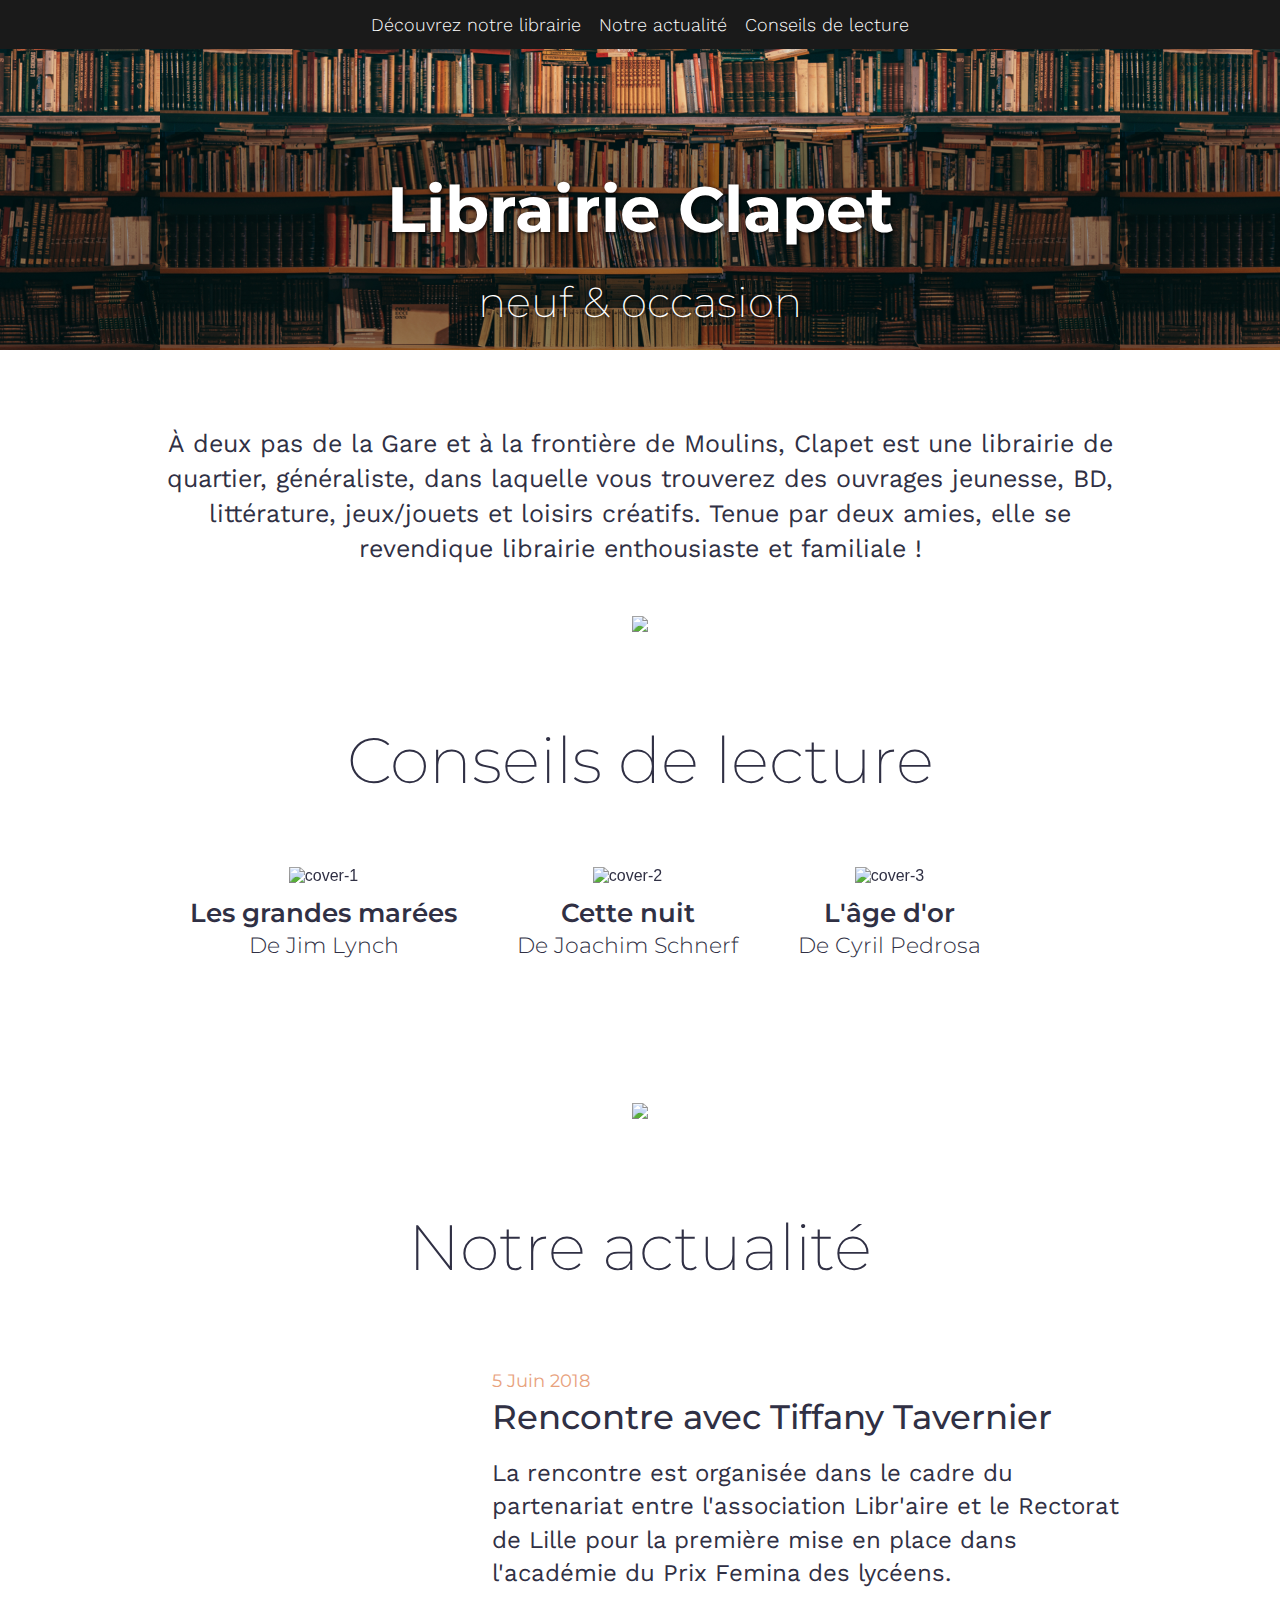
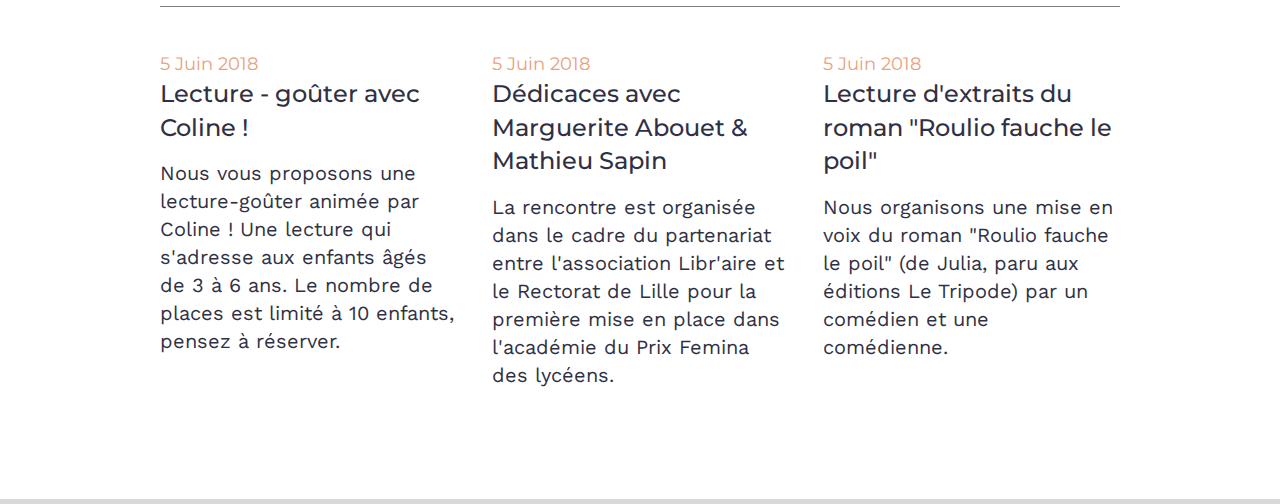
==== commit 48c455a3: "commit bordel" ====
--- a/index.html
+++ b/index.html
@@ -68,7 +68,7 @@
                 <h3 class="news__title-first">Rencontre avec Tiffany Tavernier</h3>
                 <p class="news__text-first">La rencontre est organisée dans le cadre du partenariat entre l'association Libr'aire et le Rectorat de Lille pour la première mise en place dans l'académie du Prix Femina des lycéens.</p>
               </p>
-              </div>
+             </div>
           </div>
 
     <div class="news-list">
--- a/css/main.css
+++ b/css/main.css
@@ -415,6 +415,7 @@
   color: #e8a27d;
   font-size: 18px;
   font-family: 'Montserrat', sans-serif;
+  text-align: left;
 }
 
 .news__title {
@@ -423,6 +424,7 @@
   font-size: 24px;
   line-height: 1.4;
   font-family: 'Montserrat', sans-serif;
+  text-align: left;
 }
 
 .news__text {
@@ -431,6 +433,7 @@
   line-height: 1.4;
   font-weight: 400;
   font-family: 'Work Sans', sans-serif;
+  text-align: left;
 }
 
 .page-list .news {
@@ -465,13 +468,6 @@
   margin-bottom: 35px;
 }
 
-.news-list .news-list__news--main {
-  grid-column: span 3;
-}
-
-.news-list__news {
-  grid-column: span 1;
-}
 
 /**
 * -----------
@@ -622,6 +618,7 @@
   font-size: 34px;
   line-height: 1.4;
   font-family: 'Montserrat', sans-serif;
+  text-align: left;
 }
 
 
@@ -631,6 +628,7 @@
   line-height: 1.4;
   font-weight: 400;
   font-family: 'Work Sans', sans-serif;
+  text-align: left;
 }
 
 .ligne-separateur {
@@ -644,11 +642,43 @@
 grid-template-columns: repeat(3, 1fr);
 grid-template-rows: auto;
 margin-bottom: 35px;
+border-bottom: 1px grey solid;
+text-align: left;
 }
 
 .news-big {
+grid-column: span 2;
+}
+
+.news-list-actu {
+  display: grid;
+  grid-gap: 35px;
+  grid-template-columns: repeat(4, 1fr);
+  grid-template-rows: auto;
+  margin-bottom: 35px;
+  text-align: left;
+  }
+
+.premier-liste-actu {
+  display: grid;
+  grid-gap: 35px;
+  grid-template-columns: repeat(2, 1fr);
+  grid-template-rows: auto;
+  margin-bottom: 35px;
+  text-align: left;
+  }
+
+  .news-list__news-gros {
   grid-column: span 2;
 }
 
-
-}+.news-list-actu-autre {
+  display: grid;
+  grid-gap: 35px;
+  grid-template-columns: repeat(4, 1fr);
+  grid-template-rows: auto;
+  margin-bottom: 35px;
+  text-align: left;
+  }
+
+
